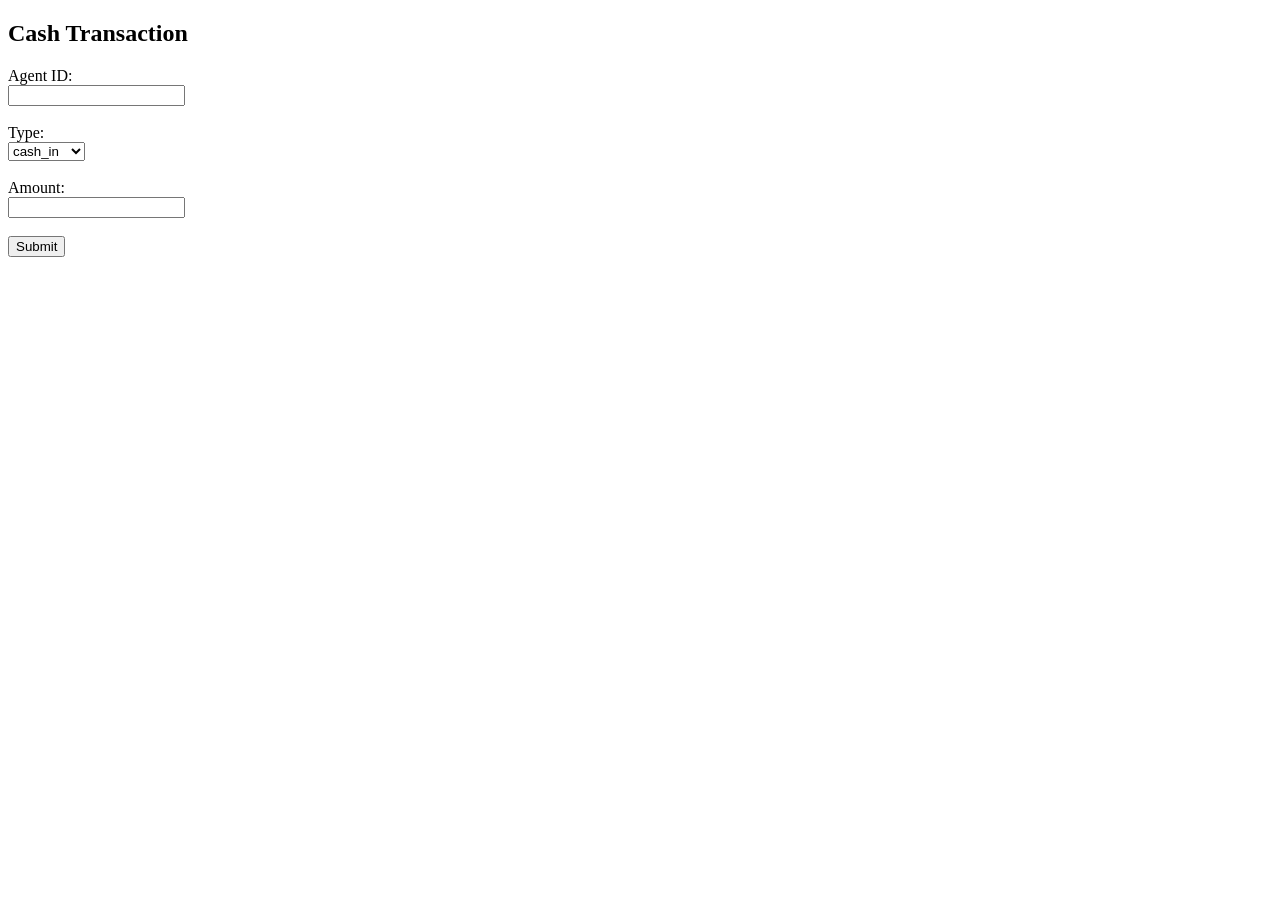
==== agent.html @ 03c10835 "Initial frontend online banking and loan management system(HTML Only)" ====
<!DOCTYPE html>
<html>
<head>
    <title>Cash Transaction</title>
</head>
<body>

<h2>Cash Transaction</h2>

<form>
    <label>Agent ID:</label><br>
    <input type="text" name="agent_id" required><br><br>

    <label>Type:</label><br>
    <select name="type">
        <option>cash_in</option>
        <option>cash_out</option>
    </select><br><br>

    <label>Amount:</label><br>
    <input type="number" name="amount" required><br><br>

    <button type="submit">Submit</button>
</form>

</body>
</html>
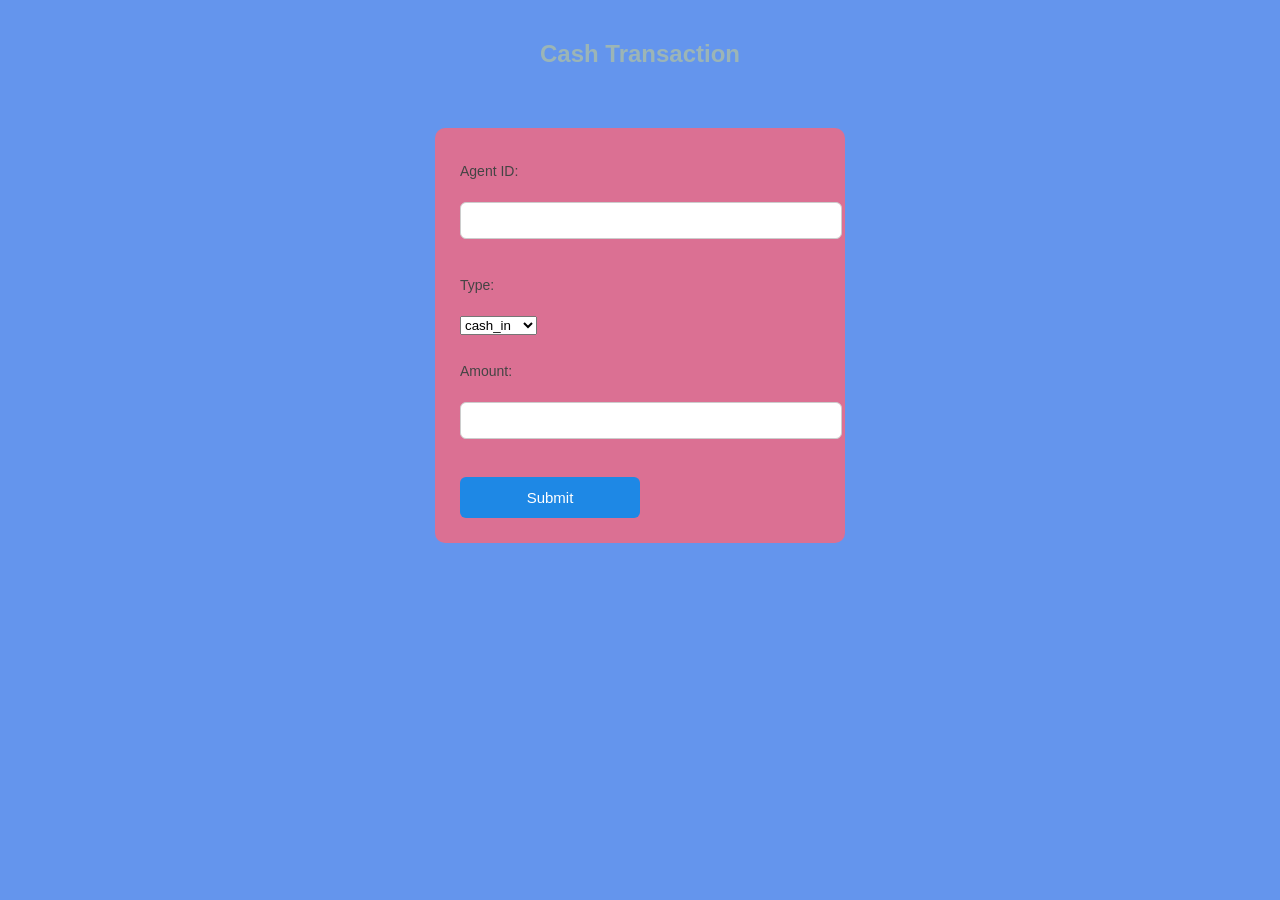
==== commit ce8e152e: "Added basic CSS styling to frontend" ====
--- a/agent.html
+++ b/agent.html
@@ -2,6 +2,7 @@
 <html>
 <head>
     <title>Cash Transaction</title>
+    <link rel="stylesheet" href="style.css">
 </head>
 <body>
 
--- a/style.css
+++ b/style.css
@@ -0,0 +1,70 @@
+body{
+    font-family: Arial;
+    background-color: cornflowerblue;
+    margin: 0;
+    padding: 0;
+}
+
+form{
+    width: 360px;
+    margin: 60px auto;
+    padding: 25px;
+    background: palevioletred;
+    border-radius: 10px;
+    box-shadow: 0 10px 25px rgba(0,0,0,0,1);
+}
+
+input{
+    width: 100%;
+    padding: 10px;
+    border: 1px solid #ccc;
+    border-radius: 6px;
+    outline: none;
+    margin-bottom: 10px;
+}
+input:focus {
+    border-color: #4a90e2;
+    box-shadow: 0 0 5px rgba(74,144,226,0.3);
+}
+
+label{
+    display: block;
+    margin-top: 10px;
+    margin-bottom: 5px;
+    font-size: 14px;
+    color: #444;
+}
+
+button{
+    width: 50%;
+    padding: 12px;
+    background: #1e88e5;
+    color: white;
+    border: none;
+    border-radius: 6px;
+    font-size: 15px;
+    cursor: pointer;
+    margin-top: 10px;
+}
+
+button:hover {
+    background: #1565c0;
+}
+
+h2 {
+    text-align: center;
+    margin-top: 40px;
+    color: rgb(156, 181, 182);
+}
+
+p {
+    text-align: center;
+}
+
+a {
+    color: blue;
+    text-decoration: none;
+}
+a:hover {
+    text-decoration: underline;
+}
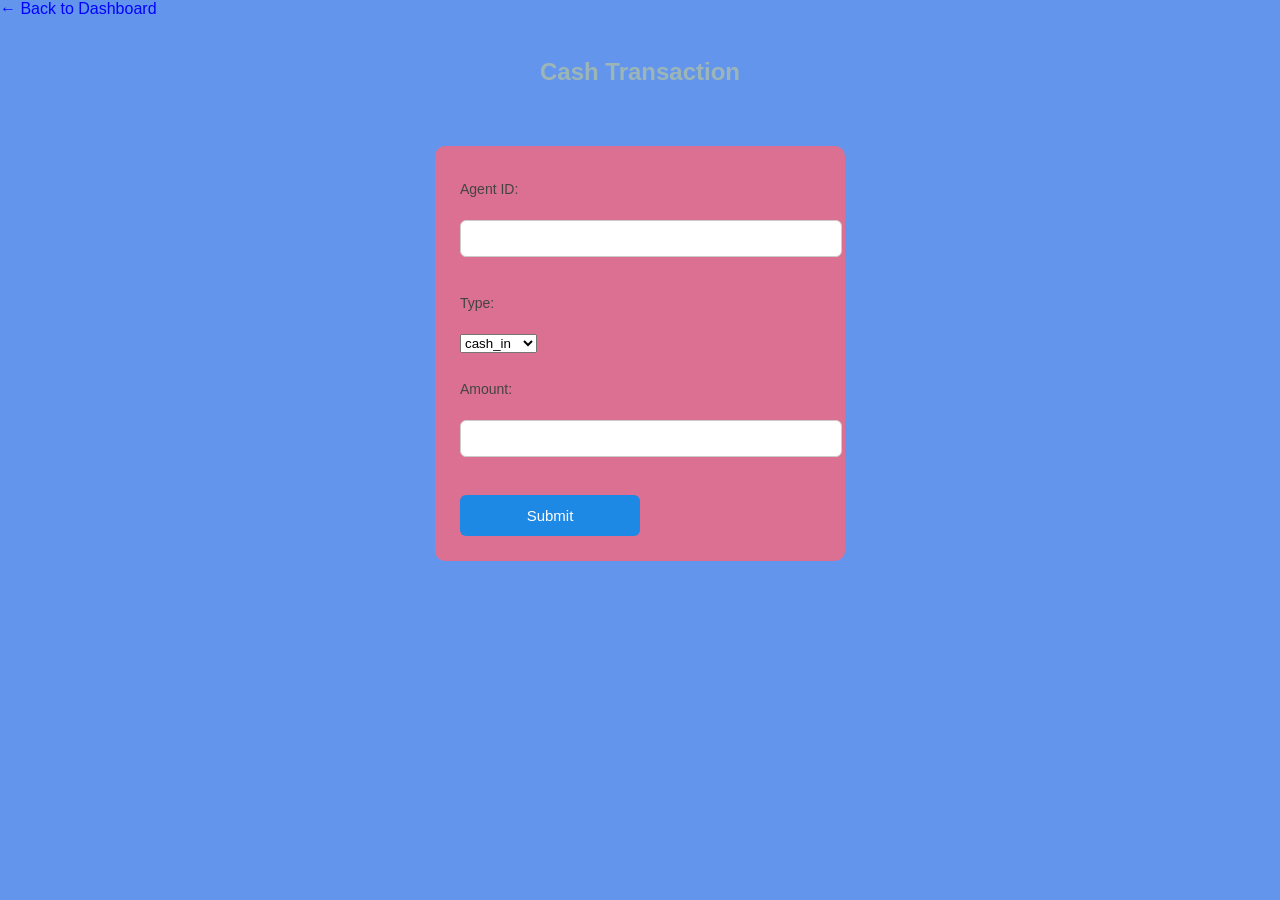
==== commit 75b29c5f: "Added basic CSS styling to frontend" ====
--- a/agent.html
+++ b/agent.html
@@ -5,7 +5,7 @@
     <link rel="stylesheet" href="style.css">
 </head>
 <body>
-
+<a href="dashboard.html" class="back-btn">← Back to Dashboard</a>
 <h2>Cash Transaction</h2>
 
 <form>
--- a/style.css
+++ b/style.css
@@ -67,4 +67,21 @@
 }
 a:hover {
     text-decoration: underline;
+}
+back-btn {
+    position: absolute;
+    top: 20px;
+    right: 30px;
+    background: #4facfe;
+    color: white;
+    padding: 8px 14px;
+    border-radius: 8px;
+    text-decoration: none;
+    font-size: 14px;
+    transition: 0.3s;
+}
+
+/* Hover effect */
+.back-btn:hover {
+    background: #00c6ff;
 }
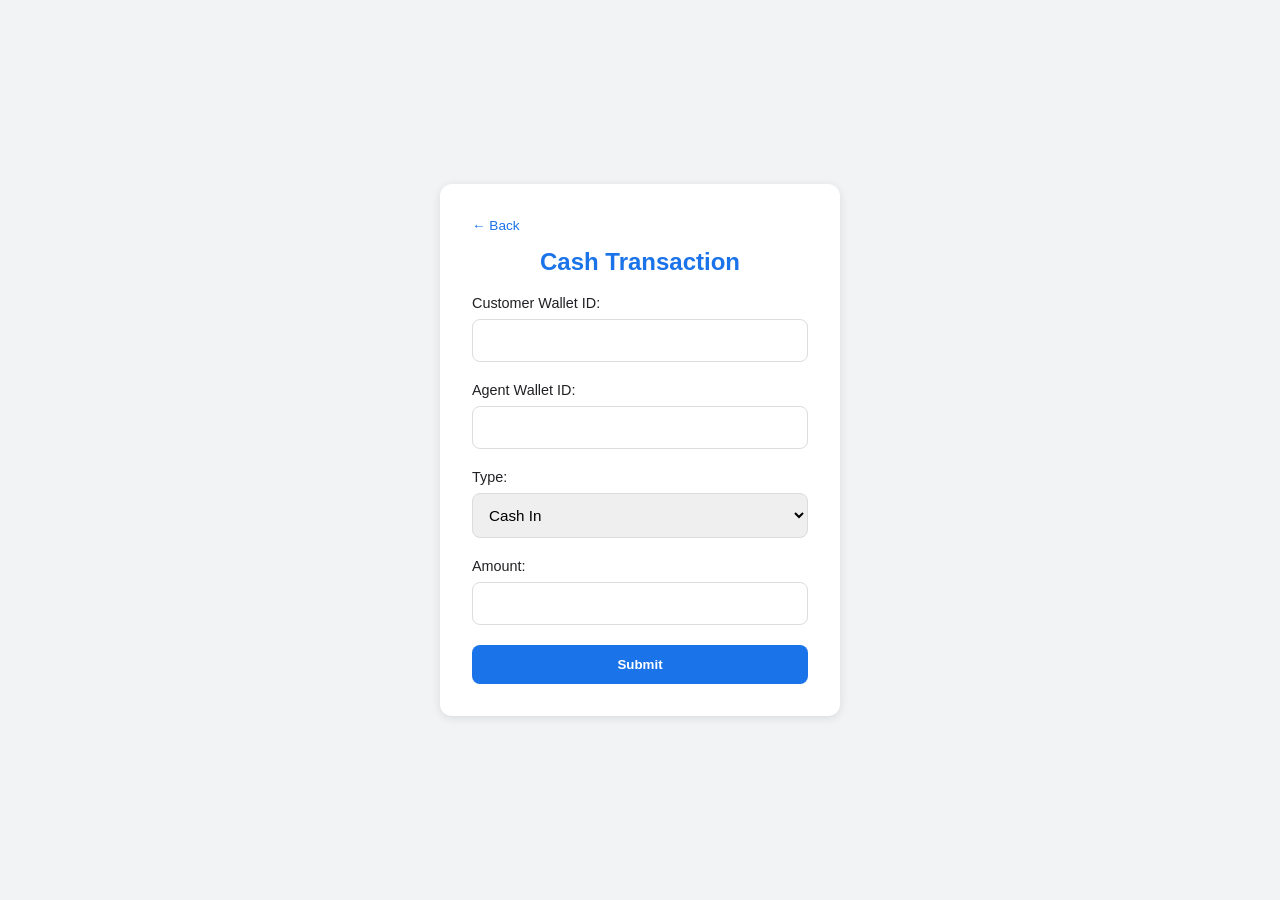
==== commit a691c85c: "Update online banking project files" ====
--- a/agent.html
+++ b/agent.html
@@ -5,24 +5,39 @@
     <link rel="stylesheet" href="style.css">
 </head>
 <body>
-<a href="dashboard.html" class="back-btn">← Back to Dashboard</a>
-<h2>Cash Transaction</h2>
 
-<form>
-    <label>Agent ID:</label><br>
-    <input type="text" name="agent_id" required><br><br>
+<div class="app-container">
 
-    <label>Type:</label><br>
-    <select name="type">
-        <option>cash_in</option>
-        <option>cash_out</option>
-    </select><br><br>
+    <a href="dashboard.html" class="back-btn">← Back</a>
 
-    <label>Amount:</label><br>
-    <input type="number" name="amount" required><br><br>
+    <h2>Cash Transaction</h2>
 
-    <button type="submit">Submit</button>
-</form>
+    <form action="cash_transaction_process.php" method="POST">
+
+        <!-- Customer Wallet -->
+        <label>Customer Wallet ID:</label>
+        <input type="number" name="customer_wallet_id" required>
+
+        <!-- Agent Wallet -->
+        <label>Agent Wallet ID:</label>
+        <input type="number" name="agent_wallet_id" required>
+
+        <!-- Transaction Type -->
+        <label>Type:</label>
+        <select name="type" required>
+            <option value="cash_in">Cash In</option>
+            <option value="cash_out">Cash Out</option>
+        </select>
+
+        <!-- Amount -->
+        <label>Amount:</label>
+        <input type="number" name="amount" step="0.01" required>
+
+        <button type="submit">Submit</button>
+
+    </form>
+
+</div>
 
 </body>
 </html>
--- a/style.css
+++ b/style.css
@@ -1,87 +1,99 @@
-body{
-    font-family: Arial;
-    background-color: cornflowerblue;
+:root {
+    --primary: #1a73e8;
+    --primary-dark: #1557b0;
+    --bg: #f1f3f4;
+    --card: #ffffff;
+    --text: #202124;
+    --border: #dadce0;
+    --shadow: 0 2px 10px rgba(0,0,0,0.1);
+}
+
+body {
+    font-family: 'Segoe UI', Roboto, sans-serif;
+    background-color: var(--bg);
+    color: var(--text);
     margin: 0;
+    display: flex;
+    justify-content: center;
+    align-items: center;
+    min-height: 100vh;
+}
+
+.app-container {
+    background: var(--card);
+    padding: 2rem;
+    border-radius: 12px;
+    box-shadow: var(--shadow);
+    width: 100%;
+    max-width: 400px;
+    box-sizing: border-box;
+}
+
+h2 {
+    margin-top: 0;
+    color: var(--primary);
+    text-align: center;
+}
+
+label {
+    display: block;
+    margin-bottom: 8px;
+    font-weight: 500;
+    font-size: 0.9rem;
+}
+
+input, select {
+    width: 100%;
+    padding: 12px;
+    margin-bottom: 20px;
+    border: 1px solid var(--border);
+    border-radius: 8px;
+    box-sizing: border-box;
+    font-size: 0.95rem;
+}
+
+button {
+    width: 100%;
+    padding: 12px;
+    background: var(--primary);
+    color: white;
+    border: none;
+    border-radius: 8px;
+    font-weight: 600;
+    cursor: pointer;
+    transition: background 0.3s;
+}
+
+button:hover {
+    background: var(--primary-dark);
+}
+
+.back-btn {
+    text-decoration: none;
+    color: var(--primary);
+    font-size: 0.85rem;
+    display: inline-block;
+    margin-bottom: 15px;
+}
+
+.nav-menu {
+    list-style: none;
     padding: 0;
 }
 
-form{
-    width: 360px;
-    margin: 60px auto;
-    padding: 25px;
-    background: palevioletred;
-    border-radius: 10px;
-    box-shadow: 0 10px 25px rgba(0,0,0,0,1);
+.nav-item {
+    display: block;
+    padding: 12px;
+    margin-bottom: 10px;
+    background: #f8f9fa;
+    text-decoration: none;
+    color: var(--text);
+    border-radius: 8px;
+    text-align: center;
+    border: 1px solid var(--border);
 }
 
-input{
-    width: 100%;
-    padding: 10px;
-    border: 1px solid #ccc;
-    border-radius: 6px;
-    outline: none;
-    margin-bottom: 10px;
-}
-input:focus {
-    border-color: #4a90e2;
-    box-shadow: 0 0 5px rgba(74,144,226,0.3);
-}
-
-label{
-    display: block;
-    margin-top: 10px;
-    margin-bottom: 5px;
-    font-size: 14px;
-    color: #444;
-}
-
-button{
-    width: 50%;
-    padding: 12px;
-    background: #1e88e5;
-    color: white;
-    border: none;
-    border-radius: 6px;
-    font-size: 15px;
-    cursor: pointer;
-    margin-top: 10px;
-}
-
-button:hover {
-    background: #1565c0;
-}
-
-h2 {
-    text-align: center;
-    margin-top: 40px;
-    color: rgb(156, 181, 182);
-}
-
-p {
-    text-align: center;
-}
-
-a {
-    color: blue;
-    text-decoration: none;
-}
-a:hover {
-    text-decoration: underline;
-}
-back-btn {
-    position: absolute;
-    top: 20px;
-    right: 30px;
-    background: #4facfe;
-    color: white;
-    padding: 8px 14px;
-    border-radius: 8px;
-    text-decoration: none;
-    font-size: 14px;
-    transition: 0.3s;
-}
-
-/* Hover effect */
-.back-btn:hover {
-    background: #00c6ff;
+.nav-item:hover {
+    border-color: var(--primary);
+    color: var(--primary);
 }
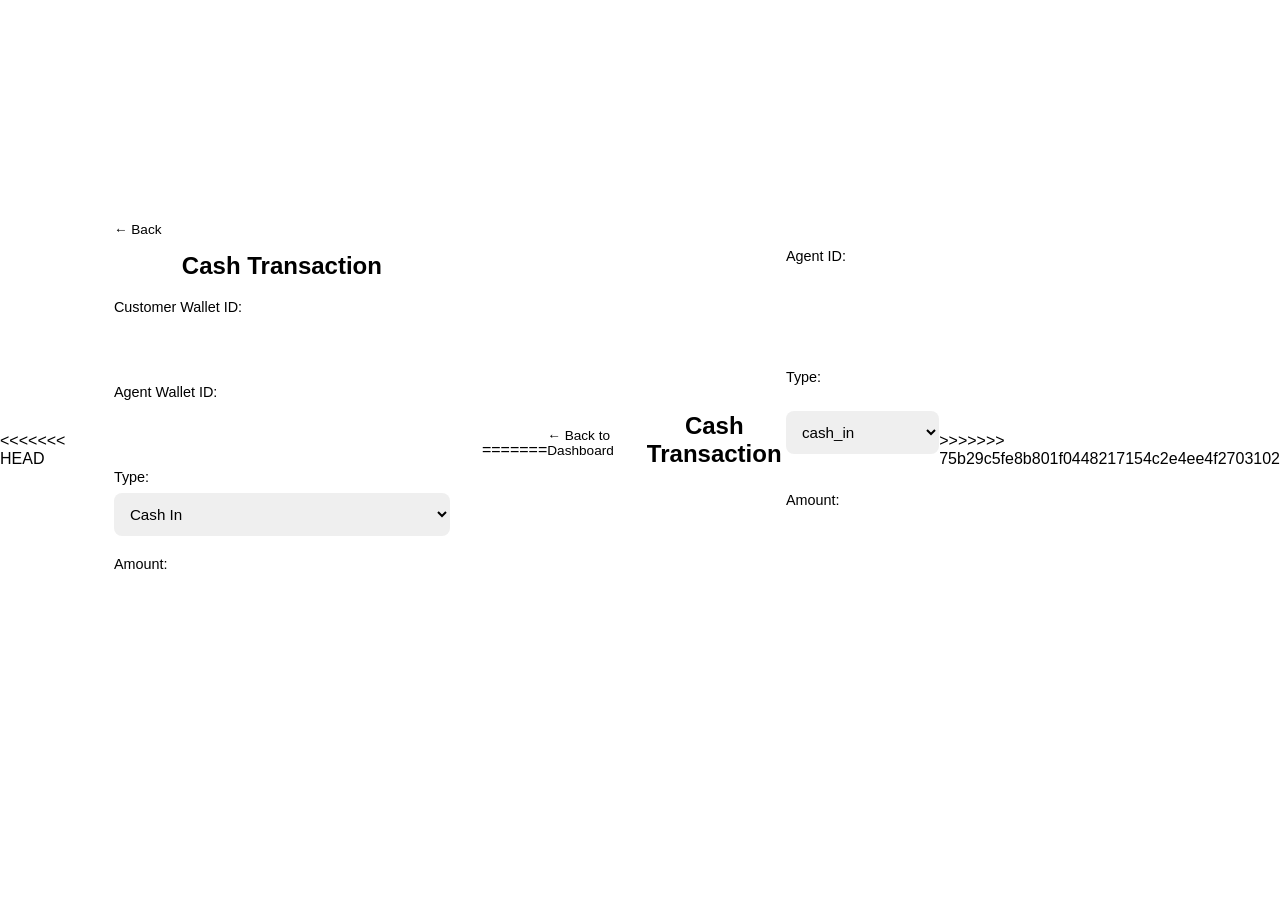
==== commit c31fef1f: "Update online banking files" ====
--- a/agent.html
+++ b/agent.html
@@ -5,6 +5,7 @@
     <link rel="stylesheet" href="style.css">
 </head>
 <body>
+<<<<<<< HEAD
 
 <div class="app-container">
 
@@ -38,6 +39,26 @@
     </form>
 
 </div>
+=======
+<a href="dashboard.html" class="back-btn">← Back to Dashboard</a>
+<h2>Cash Transaction</h2>
+
+<form>
+    <label>Agent ID:</label><br>
+    <input type="text" name="agent_id" required><br><br>
+
+    <label>Type:</label><br>
+    <select name="type">
+        <option>cash_in</option>
+        <option>cash_out</option>
+    </select><br><br>
+
+    <label>Amount:</label><br>
+    <input type="number" name="amount" required><br><br>
+
+    <button type="submit">Submit</button>
+</form>
+>>>>>>> 75b29c5fe8b801f0448217154c2e4ee4f2703102
 
 </body>
 </html>
--- a/style.css
+++ b/style.css
@@ -1,3 +1,4 @@
+<<<<<<< HEAD
 :root {
     --primary: #1a73e8;
     --primary-dark: #1557b0;
@@ -96,4 +97,92 @@
 .nav-item:hover {
     border-color: var(--primary);
     color: var(--primary);
+=======
+body{
+    font-family: Arial;
+    background-color: cornflowerblue;
+    margin: 0;
+    padding: 0;
+}
+
+form{
+    width: 360px;
+    margin: 60px auto;
+    padding: 25px;
+    background: palevioletred;
+    border-radius: 10px;
+    box-shadow: 0 10px 25px rgba(0,0,0,0,1);
+}
+
+input{
+    width: 100%;
+    padding: 10px;
+    border: 1px solid #ccc;
+    border-radius: 6px;
+    outline: none;
+    margin-bottom: 10px;
+}
+input:focus {
+    border-color: #4a90e2;
+    box-shadow: 0 0 5px rgba(74,144,226,0.3);
+}
+
+label{
+    display: block;
+    margin-top: 10px;
+    margin-bottom: 5px;
+    font-size: 14px;
+    color: #444;
+}
+
+button{
+    width: 50%;
+    padding: 12px;
+    background: #1e88e5;
+    color: white;
+    border: none;
+    border-radius: 6px;
+    font-size: 15px;
+    cursor: pointer;
+    margin-top: 10px;
+}
+
+button:hover {
+    background: #1565c0;
+}
+
+h2 {
+    text-align: center;
+    margin-top: 40px;
+    color: rgb(156, 181, 182);
+}
+
+p {
+    text-align: center;
+}
+
+a {
+    color: blue;
+    text-decoration: none;
+}
+a:hover {
+    text-decoration: underline;
+}
+back-btn {
+    position: absolute;
+    top: 20px;
+    right: 30px;
+    background: #4facfe;
+    color: white;
+    padding: 8px 14px;
+    border-radius: 8px;
+    text-decoration: none;
+    font-size: 14px;
+    transition: 0.3s;
+}
+
+/* Hover effect */
+.back-btn:hover {
+    background: #00c6ff;
+>>>>>>> 75b29c5fe8b801f0448217154c2e4ee4f2703102
 }
